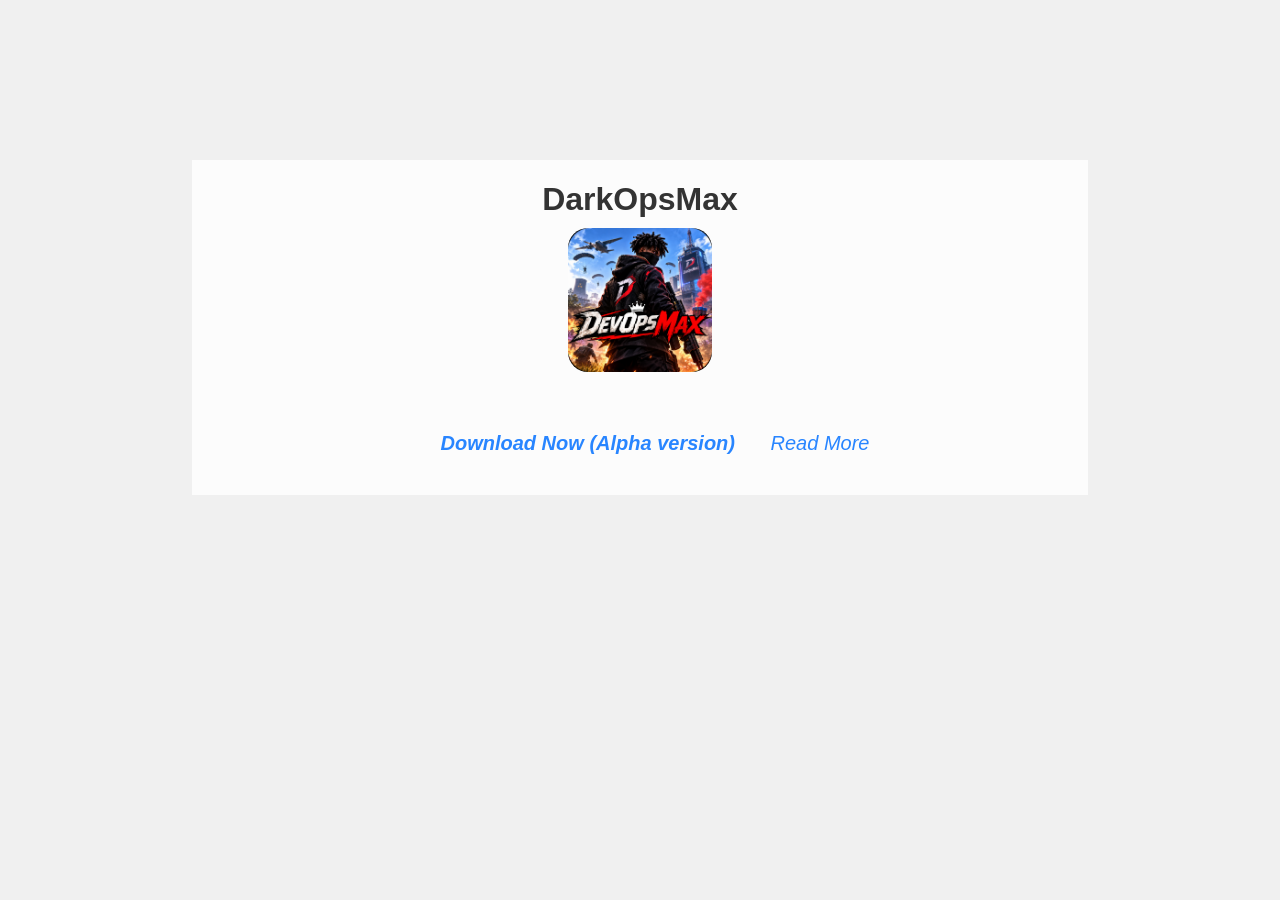
==== index.html @ 5423e0a7 "download" ====
<!DOCTYPE html>
<html lang="en">
<head>
    <meta charset="UTF-8">
    <meta name="viewport" content="width=device-width, initial-scale=1.0">
    <link rel="stylesheet" href="style.css">
    <title>DarkOpsMax</title>
</head>
<body>
    <div class="download-container">
        <h1>DarkOpsMax</h1>
        <img src="DarkOpsMaxIcon.png" alt="DarkOpsMax Logo" class="logo">
        <p><a class="download-btn" href="D3D12.zip" download>Download Now (Alpha version)</a> <a href="about.html">Read More</a></p>
    </div>
</body>
</html>
---- style.css ----
body {
    font-family: Arial, sans-serif;
    background-color: #f0f0f0;
    color: #333;
    margin: 0;
    padding: 0;
    display: flex;
    flex-direction: column;
    justify-content: center;
    align-items: center;
}

.download-container {
    display: flex;
    flex-direction: column;
    justify-content: center;
    align-items: center;
    height: 85%;
    width: 70%;
    background: rgba(255, 255, 255, 0.8);
    margin-top: 10rem;
}

img {
    width: 144px;
    height: 144px;
    margin-bottom: 20px;
    border-radius: 20px;
}

.download-container h1 {
    font-size: 2rem;
    margin-bottom: 10px;
    font-weight: 900;
}

.download-container p {
    font-size: 1.25rem;
    margin-bottom: 20px;
    text-align: center;
    font-weight: 400;
    color: #555;
    font-family: 'Helvetica Neue', sans-serif;
    font-style: italic;
}

.download-container a {
    display: inline-block;
    color: rgb(40, 133, 255);
    text-decoration: none;
    border-radius: 5px;
    transition: background-color 0.3s ease;
}

/* ================================
   DARKOPSMAX — MAIN THEME
================================ */

.darkopsmax-page {
    --bg: #08090b;
    --bg-secondary: #101216;
    --bg-card: #141619;
    --bg-card-hover: #1b1e21;

    --red: #e32636;
    --red-dark: #9e1523;
    --red-light: #ff4555;

    --white: #f5f5f5;
    --text: #d0d0d0;
    --muted: #858585;
    --border: rgba(255, 255, 255, 0.09);

    --transition: 0.3s ease;

    background: var(--bg);
    color: var(--white);
    font-family: "Segoe UI", Arial, sans-serif;
    line-height: 1.7;
    overflow: hidden;
    width: 100%;
}


/* ================================
   GLOBAL RESET WITHIN THE PAGE
================================ */

.darkopsmax-page *,
.darkopsmax-page *::before,
.darkopsmax-page *::after {
    box-sizing: border-box;
}

.darkopsmax-page h1,
.darkopsmax-page h2,
.darkopsmax-page h3,
.darkopsmax-page p {
    margin-top: 0;
}

.darkopsmax-page h1,
.darkopsmax-page h2,
.darkopsmax-page h3 {
    line-height: 1.2;
}

.darkopsmax-page p {
    color: var(--text);
}

.darkopsmax-page ul {
    padding-left: 20px;
}

.darkopsmax-page li {
    margin-bottom: 8px;
}

.darkopsmax-page section {
    position: relative;
    padding: 110px 8%;
}

.darkopsmax-page span {
    display: inline-block;
}

.darkopsmax-page .highlight {
    color: var(--red);
}


/* ================================
   HERO SECTION
================================ */

.darkopsmax-page .hero-section {
    min-height: 100vh;
    display: flex;
    align-items: center;
    padding: 100px 8%;
    position: relative;
    overflow: hidden;

    background:
        linear-gradient(
            90deg,
            rgba(5, 5, 7, 0.98) 0%,
            rgba(5, 5, 7, 0.92) 45%,
            rgba(5, 5, 7, 0.55) 100%
        ),
        linear-gradient(
            0deg,
            rgba(8, 9, 11, 1) 0%,
            transparent 40%
        ),
        url("https://images.unsplash.com/photo-1519608487953-e999c86e7455?auto=format&fit=crop&w=2000&q=90");

    background-position: center;
    background-size: cover;
}

.darkopsmax-page .hero-section::before {
    content: "";
    position: absolute;
    top: 0;
    left: 0;
    width: 5px;
    height: 100%;
    background: var(--red);
    box-shadow: 0 0 30px var(--red);
}

.darkopsmax-page .hero-section::after {
    content: "";
    position: absolute;
    bottom: 0;
    left: 0;
    width: 100%;
    height: 2px;

    background: linear-gradient(
        90deg,
        transparent,
        var(--red),
        transparent
    );
}

.darkopsmax-page .hero-content {
    max-width: 950px;
    position: relative;
    z-index: 2;
}

.darkopsmax-page .hero-tag {
    font-size: 12px;
    letter-spacing: 5px;
    font-weight: 800;
    color: var(--red-light);
    margin-bottom: 25px;
    text-transform: uppercase;
}

.darkopsmax-page .hero-title {
    font-size: clamp(60px, 10vw, 145px);
    font-weight: 1000;
    letter-spacing: -8px;
    line-height: 0.95;
    margin-bottom: 25px;
    text-transform: uppercase;

    text-shadow: 0 10px 40px rgba(0, 0, 0, 0.7);
}

.darkopsmax-page .title-accent {
    color: var(--red);
}

.darkopsmax-page .hero-subtitle {
    font-size: clamp(22px, 3vw, 38px);
    font-weight: 800;
    margin-bottom: 25px;
    text-transform: uppercase;
}

.darkopsmax-page .hero-description {
    max-width: 720px;
    color: #b7b7b7;
    font-size: 17px;
    line-height: 1.9;
    margin-bottom: 35px;
}

.darkopsmax-page .hero-actions {
    display: flex;
    gap: 15px;
    flex-wrap: wrap;
}

.darkopsmax-page .hero-action {
    padding: 16px 30px;
    font-size: 13px;
    font-weight: 900;
    letter-spacing: 1.5px;
    text-transform: uppercase;
    cursor: pointer;
    transition: var(--transition);
}

.darkopsmax-page .primary-action {
    background: var(--red);
    color: white;
    border: 1px solid var(--red);
}

.darkopsmax-page .primary-action:hover {
    background: var(--red-light);
    transform: translateY(-4px);
    box-shadow: 0 10px 30px rgba(227, 38, 54, 0.3);
}

.darkopsmax-page .secondary-action {
    border: 1px solid rgba(255, 255, 255, 0.2);
    color: white;
    background: rgba(255, 255, 255, 0.03);
}

.darkopsmax-page .secondary-action:hover {
    border-color: var(--red);
    color: var(--red-light);
    transform: translateY(-4px);
}


/* ================================
   SECTION HEADERS
================================ */

.darkopsmax-page .section-header {
    max-width: 850px;
    margin: 0 auto 60px;
    text-align: center;
}

.darkopsmax-page .section-label {
    color: var(--red);
    font-size: 11px;
    font-weight: 900;
    letter-spacing: 5px;
    text-transform: uppercase;
    margin-bottom: 20px;
}

.darkopsmax-page .section-title {
    font-size: clamp(32px, 5vw, 65px);
    font-weight: 950;
    letter-spacing: -2px;
    text-transform: uppercase;
    margin-bottom: 25px;
}

.darkopsmax-page .section-description {
    max-width: 700px;
    margin: auto;
    color: var(--muted);
    font-size: 16px;
    line-height: 1.8;
}


/* ================================
   INTRODUCTION SECTION
================================ */

.darkopsmax-page .introduction-section {
    background: var(--bg-secondary);
}

.darkopsmax-page .introduction-content {
    display: grid;
    grid-template-columns: 1.5fr 1fr;
    gap: 70px;
    align-items: start;
}

.darkopsmax-page .introduction-text p {
    color: #b4b4b4;
    font-size: 17px;
    line-height: 2;
    margin-bottom: 25px;
}

.darkopsmax-page .game-identity {
    border: 1px solid var(--border);
    background: #0b0d0f;
    padding: 35px;
    position: relative;
}

.darkopsmax-page .game-identity::before {
    content: "";
    position: absolute;
    top: 0;
    left: 0;
    width: 4px;
    height: 100%;
    background: var(--red);
}

.darkopsmax-page .identity-item {
    display: flex;
    flex-direction: column;
    gap: 6px;
    padding: 18px 0;
    border-bottom: 1px solid var(--border);
}

.darkopsmax-page .identity-item:last-child {
    border-bottom: none;
}

.darkopsmax-page .identity-label {
    color: var(--red);
    font-size: 10px;
    font-weight: 900;
    letter-spacing: 3px;
}

.darkopsmax-page .identity-value {
    font-size: 16px;
    font-weight: 700;
    color: var(--white);
}


/* ================================
   STORY SECTION
================================ */

.darkopsmax-page .story-section {
    background:
        linear-gradient(
            135deg,
            #111315,
            #08090b 70%
        );
    border-top: 1px solid var(--border);
    border-bottom: 1px solid var(--border);
}

.darkopsmax-page .story-container {
    max-width: 1100px;
    margin: auto;
}

.darkopsmax-page .story-content {
    max-width: 900px;
    margin: auto;
}

.darkopsmax-page .story-content p {
    font-size: 17px;
    line-height: 2;
    color: #bcbcbc;
    margin-bottom: 25px;
}

.darkopsmax-page .story-highlight {
    margin-top: 60px;
    padding: 40px;
    border-left: 4px solid var(--red);
    background: rgba(227, 38, 54, 0.05);
    text-align: center;
}

.darkopsmax-page .story-highlight-text {
    font-size: clamp(20px, 4vw, 38px);
    font-weight: 950;
    letter-spacing: 3px;
    color: white;
}


/* ================================
   FEATURES SECTION
================================ */

.darkopsmax-page .features-section {
    background: var(--bg);
}

.darkopsmax-page .features-grid {
    display: grid;
    grid-template-columns: repeat(3, 1fr);
    gap: 25px;
}

.darkopsmax-page .feature-card {
    padding: 35px;
    background: var(--bg-card);
    border: 1px solid var(--border);
    position: relative;
    overflow: hidden;
    transition: var(--transition);
}

.darkopsmax-page .feature-card:hover {
    transform: translateY(-8px);
    background: var(--bg-card-hover);
    border-color: rgba(227, 38, 54, 0.5);
    box-shadow: 0 20px 50px rgba(0, 0, 0, 0.25);
}

.darkopsmax-page .feature-card::after {
    content: "";
    position: absolute;
    bottom: 0;
    left: 0;
    height: 3px;
    width: 0;
    background: var(--red);
    transition: var(--transition);
}

.darkopsmax-page .feature-card:hover::after {
    width: 100%;
}

.darkopsmax-page .feature-number {
    font-size: 35px;
    font-weight: 1000;
    color: rgba(227, 38, 54, 0.35);
    margin-bottom: 25px;
}

.darkopsmax-page .feature-title {
    font-size: 22px;
    font-weight: 900;
    margin-bottom: 15px;
}

.darkopsmax-page .feature-description {
    font-size: 14px;
    line-height: 1.8;
    color: var(--muted);
    margin-bottom: 0;
}


/* ================================
   GAME MODES
================================ */

.darkopsmax-page .game-modes-section {
    background: #0d0f11;
}

.darkopsmax-page .game-modes-grid {
    display: grid;
    grid-template-columns: repeat(2, 1fr);
    gap: 25px;
}

.darkopsmax-page .game-mode-card {
    position: relative;
    min-height: 350px;
    padding: 40px;
    background: var(--bg-card);
    border: 1px solid var(--border);
    overflow: hidden;
    transition: var(--transition);
}

.darkopsmax-page .game-mode-card:hover {
    border-color: var(--red);
    transform: translateY(-5px);
}

.darkopsmax-page .game-mode-card::before {
    content: "";
    position: absolute;
    top: 0;
    right: 0;
    width: 180px;
    height: 180px;
    background: radial-gradient(
        circle,
        rgba(227, 38, 54, 0.09),
        transparent 70%
    );
    pointer-events: none;
}

.darkopsmax-page .game-mode-content {
    position: relative;
    z-index: 1;
}

.darkopsmax-page .game-mode-category {
    font-size: 10px;
    font-weight: 900;
    letter-spacing: 4px;
    color: var(--red);
    margin-bottom: 20px;
}

.darkopsmax-page .game-mode-title {
    font-size: 30px;
    font-weight: 950;
    margin-bottom: 20px;
    text-transform: uppercase;
}

.darkopsmax-page .game-mode-description {
    color: var(--muted);
    font-size: 14px;
    line-height: 1.9;
}

.darkopsmax-page .game-mode-details {
    margin-top: 25px;
    color: #bcbcbc;
    font-size: 13px;
}

.darkopsmax-page .game-mode-details li::marker {
    color: var(--red);
}


/* ================================
   MAPS SECTION
================================ */

.darkopsmax-page .maps-section {
    background: var(--bg);
}

.darkopsmax-page .maps-grid {
    display: grid;
    grid-template-columns: repeat(3, 1fr);
    gap: 25px;
}

.darkopsmax-page .map-card {
    background: var(--bg-card);
    padding: 35px;
    border: 1px solid var(--border);
    position: relative;
    transition: var(--transition);
}

.darkopsmax-page .map-card:hover {
    border-color: var(--red);
    background: #181a1d;
    transform: translateY(-7px);
}

.darkopsmax-page .map-number {
    color: var(--red);
    font-size: 11px;
    font-weight: 900;
    letter-spacing: 3px;
    margin-bottom: 15px;
}

.darkopsmax-page .map-name {
    font-size: 27px;
    font-weight: 950;
    text-transform: uppercase;
    margin-bottom: 10px;
}

.darkopsmax-page .map-type {
    color: var(--muted);
    font-size: 10px;
    letter-spacing: 3px;
    font-weight: 800;
    margin-bottom: 25px;
}

.darkopsmax-page .map-description {
    font-size: 14px;
    line-height: 1.9;
    color: #b0b0b0;
}

.darkopsmax-page .map-features {
    margin-top: 25px;
    color: #d0d0d0;
    font-size: 13px;
}

.darkopsmax-page .map-features li::marker {
    color: var(--red);
}


/* ================================
   OPERATORS SECTION
================================ */

.darkopsmax-page .operators-section {
    background: #101214;
    border-top: 1px solid var(--border);
}

.darkopsmax-page .operators-grid {
    display: grid;
    grid-template-columns: repeat(4, 1fr);
    gap: 20px;
}

.darkopsmax-page .operator-card {
    background: #17191c;
    border: 1px solid var(--border);
    padding: 30px;
    position: relative;
    transition: var(--transition);
}

.darkopsmax-page .operator-card:hover {
    border-color: var(--red);
    transform: translateY(-8px);
}

.darkopsmax-page .operator-code {
    font-size: 10px;
    letter-spacing: 3px;
    color: var(--red);
    font-weight: 900;
    margin-bottom: 20px;
}

.darkopsmax-page .operator-name {
    font-size: 32px;
    font-weight: 1000;
    margin-bottom: 8px;
    letter-spacing: 1px;
}

.darkopsmax-page .operator-role {
    font-size: 10px;
    letter-spacing: 3px;
    font-weight: 800;
    color: #999;
    margin-bottom: 25px;
}

.darkopsmax-page .operator-description {
    font-size: 13px;
    line-height: 1.9;
    color: #aaa;
}

.darkopsmax-page .operator-tags {
    display: flex;
    gap: 8px;
    flex-wrap: wrap;
    margin-top: 25px;
}

.darkopsmax-page .operator-tag {
    font-size: 9px;
    font-weight: 800;
    letter-spacing: 1px;
    padding: 7px 10px;
    background: rgba(227, 38, 54, 0.08);
    border: 1px solid rgba(227, 38, 54, 0.2);
    color: var(--red-light);
}


/* ================================
   EQUIPMENT SECTION
================================ */

.darkopsmax-page .equipment-section {
    background: var(--bg);
}

.darkopsmax-page .equipment-content {
    display: grid;
    grid-template-columns: repeat(3, 1fr);
    gap: 25px;
}

.darkopsmax-page .equipment-category {
    padding: 40px;
    background: var(--bg-card);
    border: 1px solid var(--border);
    transition: var(--transition);
}

.darkopsmax-page .equipment-category:hover {
    border-color: rgba(227, 38, 54, 0.5);
}

.darkopsmax-page .equipment-title {
    font-size: 24px;
    font-weight: 900;
    margin-bottom: 20px;
}

.darkopsmax-page .equipment-description {
    color: var(--muted);
    font-size: 14px;
    line-height: 1.9;
}

.darkopsmax-page .equipment-list {
    margin-top: 25px;
    color: #d0d0d0;
    font-size: 14px;
}

.darkopsmax-page .equipment-list li::marker {
    color: var(--red);
}


/* ================================
   PROGRESSION SECTION
================================ */

.darkopsmax-page .progression-section {
    background: #101214;
}

.darkopsmax-page .progression-grid {
    display: grid;
    grid-template-columns: repeat(4, 1fr);
    gap: 20px;
}

.darkopsmax-page .progression-card {
    padding: 30px;
    background: var(--bg-card);
    border: 1px solid var(--border);
    transition: var(--transition);
}

.darkopsmax-page .progression-card:hover {
    border-color: var(--red);
    transform: translateY(-5px);
}

.darkopsmax-page .progression-title {
    font-size: 20px;
    font-weight: 900;
    margin-bottom: 15px;
}

.darkopsmax-page .progression-description {
    font-size: 13px;
    color: var(--muted);
    line-height: 1.9;
}

.darkopsmax-page .rank-list-container {
    margin-top: 70px;
    padding: 40px;
    border: 1px solid var(--border);
    background: #0b0d0f;
}

.darkopsmax-page .rank-list-title {
    font-size: 20px;
    font-weight: 900;
    letter-spacing: 2px;
    text-align: center;
    margin-bottom: 35px;
}

.darkopsmax-page .rank-list {
    display: grid;
    grid-template-columns: repeat(7, 1fr);
    gap: 15px;
    padding: 0;
    list-style: none;
}

.darkopsmax-page .rank-item {
    display: flex;
    flex-direction: column;
    align-items: center;
    text-align: center;
    padding: 25px 15px;
    background: var(--bg-card);
    border: 1px solid var(--border);
    transition: var(--transition);
}

.darkopsmax-page .rank-item:hover {
    border-color: var(--red);
    transform: translateY(-5px);
}

.darkopsmax-page .rank-number {
    font-size: 25px;
    font-weight: 1000;
    color: var(--red);
    margin-bottom: 12px;
}

.darkopsmax-page .rank-name {
    font-size: 12px;
    font-weight: 800;
    color: white;
}


/* ================================
   COMMUNITY SECTION
================================ */

.darkopsmax-page .community-section {
    background:
        linear-gradient(
            135deg,
            rgba(15, 15, 17, 0.98),
            rgba(24, 10, 12, 0.98)
        );
    border-top: 1px solid var(--border);
    border-bottom: 1px solid var(--border);
}

.darkopsmax-page .community-content {
    max-width: 1200px;
    margin: auto;
}

.darkopsmax-page .community-description {
    max-width: 800px;
    margin: 0 auto 50px;
    text-align: center;
    color: var(--muted);
    font-size: 16px;
    line-height: 1.9;
}

.darkopsmax-page .community-features {
    display: grid;
    grid-template-columns: repeat(4, 1fr);
    gap: 20px;
}

.darkopsmax-page .community-feature {
    padding: 30px;
    border: 1px solid var(--border);
    background: rgba(255, 255, 255, 0.02);
    transition: var(--transition);
}

.darkopsmax-page .community-feature:hover {
    background: rgba(227, 38, 54, 0.05);
    border-color: var(--red);
}

.darkopsmax-page .community-feature-title {
    font-size: 20px;
    font-weight: 900;
    margin-bottom: 15px;
}

.darkopsmax-page .community-feature-description {
    color: var(--muted);
    font-size: 13px;
    line-height: 1.8;
}


/* ================================
   ROADMAP SECTION
================================ */

.darkopsmax-page .roadmap-section {
    background: var(--bg);
}

.darkopsmax-page .roadmap-list {
    display: grid;
    grid-template-columns: repeat(2, 1fr);
    gap: 25px;
}

.darkopsmax-page .roadmap-item {
    padding: 40px;
    background: var(--bg-card);
    border: 1px solid var(--border);
    position: relative;
    transition: var(--transition);
}

.darkopsmax-page .roadmap-item:hover {
    border-color: var(--red);
    transform: translateY(-5px);
}

.darkopsmax-page .roadmap-phase {
    color: var(--red);
    font-size: 11px;
    letter-spacing: 4px;
    font-weight: 900;
    margin-bottom: 20px;
}

.darkopsmax-page .roadmap-title {
    font-size: 27px;
    font-weight: 950;
    margin-bottom: 20px;
}

.darkopsmax-page .roadmap-description {
    font-size: 14px;
    line-height: 1.9;
    color: var(--muted);
}

.darkopsmax-page .roadmap-features {
    margin-top: 25px;
    font-size: 13px;
    color: #ccc;
}

.darkopsmax-page .roadmap-features li::marker {
    color: var(--red);
}


/* ================================
   FAQ SECTION
================================ */

.darkopsmax-page .faq-section {
    background: #101214;
}

.darkopsmax-page .faq-list {
    max-width: 900px;
    margin: auto;
}

.darkopsmax-page .faq-item {
    padding: 30px;
    border-bottom: 1px solid var(--border);
    transition: var(--transition);
}

.darkopsmax-page .faq-item:hover {
    background: rgba(255, 255, 255, 0.02);
    border-bottom-color: rgba(227, 38, 54, 0.5);
}

.darkopsmax-page .faq-question {
    font-size: 19px;
    font-weight: 800;
    margin-bottom: 15px;
}

.darkopsmax-page .faq-answer {
    font-size: 14px;
    color: var(--muted);
    line-height: 1.9;
    margin-bottom: 0;
}


/* ================================
   FINAL SECTION
================================ */

.darkopsmax-page .final-section {
    text-align: center;
    padding: 140px 8%;
    background:
        radial-gradient(
            circle at center,
            rgba(227, 38, 54, 0.12),
            transparent 65%
        ),
        #08090b;
    border-top: 1px solid var(--border);
}

.darkopsmax-page .final-content {
    max-width: 1100px;
    margin: auto;
}

.darkopsmax-page .final-label {
    color: var(--red);
    font-size: 11px;
    letter-spacing: 5px;
    font-weight: 900;
    margin-bottom: 25px;
}

.darkopsmax-page .final-title {
    font-size: clamp(38px, 6vw, 80px);
    font-weight: 1000;
    letter-spacing: -3px;
    line-height: 1.1;
    margin-bottom: 30px;
}

.darkopsmax-page .final-description {
    font-size: 18px;
    color: var(--muted);
    margin-bottom: 40px;
}

.darkopsmax-page .final-brand {
    font-size: clamp(35px, 7vw, 90px);
    font-weight: 1000;
    letter-spacing: -4px;
    margin: 40px 0;
}

.darkopsmax-page .brand-dark {
    color: white;
}

.darkopsmax-page .brand-accent {
    color: var(--red);
}

.darkopsmax-page .final-tagline {
    color: #888;
    font-size: 11px;
    font-weight: 900;
    letter-spacing: 5px;
}


/* ================================
   FOOTER
================================ */

.darkopsmax-page .darkopsmax-footer {
    background: #050607;
    border-top: 1px solid var(--border);
    padding: 80px 8% 30px;
}

.darkopsmax-page .footer-content {
    display: flex;
    justify-content: space-between;
    gap: 80px;
    flex-wrap: wrap;
    padding-bottom: 60px;
}

.darkopsmax-page .footer-brand {
    max-width: 350px;
}

.darkopsmax-page .footer-logo {
    font-size: 32px;
    font-weight: 1000;
    letter-spacing: -1px;
    margin-bottom: 20px;
}

.darkopsmax-page .footer-description {
    color: var(--muted);
    font-size: 14px;
    line-height: 1.9;
}

.darkopsmax-page .footer-links {
    display: flex;
    gap: 70px;
    flex-wrap: wrap;
}

.darkopsmax-page .footer-link-group {
    min-width: 130px;
}

.darkopsmax-page .footer-heading {
    color: white;
    font-size: 12px;
    font-weight: 900;
    letter-spacing: 3px;
    margin-bottom: 25px;
}

.darkopsmax-page .footer-list {
    list-style: none;
    padding: 0;
}

.darkopsmax-page .footer-list li {
    margin-bottom: 12px;
}

.darkopsmax-page .footer-link {
    color: #777;
    font-size: 13px;
    transition: var(--transition);
    cursor: pointer;
}

.darkopsmax-page .footer-link:hover {
    color: var(--red);
}

.darkopsmax-page .footer-bottom {
    border-top: 1px solid var(--border);
    padding-top: 25px;
    display: flex;
    justify-content: space-between;
    gap: 20px;
    flex-wrap: wrap;
}

.darkopsmax-page .copyright {
    color: #666;
    font-size: 12px;
}

.darkopsmax-page .footer-motto {
    color: var(--red);
    font-size: 10px;
    letter-spacing: 3px;
    font-weight: 900;
}


/* ================================
   SCROLLBAR
================================ */

.darkopsmax-page ::-webkit-scrollbar {
    width: 8px;
}

.darkopsmax-page ::-webkit-scrollbar-track {
    background: #08090b;
}

.darkopsmax-page ::-webkit-scrollbar-thumb {
    background: #292c30;
    border-radius: 10px;
}

.darkopsmax-page ::-webkit-scrollbar-thumb:hover {
    background: var(--red);
}


/* ================================
   RESPONSIVE — TABLETS
================================ */

@media (max-width: 1100px) {

    .darkopsmax-page section {
        padding: 90px 6%;
    }

    .darkopsmax-page .features-grid {
        grid-template-columns: repeat(2, 1fr);
    }

    .darkopsmax-page .maps-grid {
        grid-template-columns: repeat(2, 1fr);
    }

    .darkopsmax-page .operators-grid {
        grid-template-columns: repeat(2, 1fr);
    }

    .darkopsmax-page .progression-grid {
        grid-template-columns: repeat(2, 1fr);
    }

    .darkopsmax-page .community-features {
        grid-template-columns: repeat(2, 1fr);
    }

    .darkopsmax-page .rank-list {
        grid-template-columns: repeat(4, 1fr);
    }

    .darkopsmax-page .introduction-content {
        gap: 40px;
    }
}


/* ================================
   RESPONSIVE — MOBILE
================================ */

@media (max-width: 700px) {

    .darkopsmax-page section {
        padding: 75px 6%;
    }

    .darkopsmax-page .hero-section {
        min-height: 85vh;
        padding: 90px 6%;
        background-position: center;
    }

    .darkopsmax-page .hero-title {
        font-size: clamp(48px, 15vw, 90px);
        letter-spacing: -4px;
    }

    .darkopsmax-page .hero-subtitle {
        font-size: 23px;
    }

    .darkopsmax-page .hero-description {
        font-size: 15px;
    }

    .darkopsmax-page .hero-actions {
        flex-direction: column;
        align-items: stretch;
    }

    .darkopsmax-page .hero-action {
        text-align: center;
        width: 100%;
    }

    .darkopsmax-page .section-header {
        margin-bottom: 40px;
    }

    .darkopsmax-page .section-title {
        font-size: 35px;
        letter-spacing: -1px;
    }

    .darkopsmax-page .introduction-content {
        grid-template-columns: 1fr;
    }

    .darkopsmax-page .features-grid {
        grid-template-columns: 1fr;
    }

    .darkopsmax-page .game-modes-grid {
        grid-template-columns: 1fr;
    }

    .darkopsmax-page .maps-grid {
        grid-template-columns: 1fr;
    }

    .darkopsmax-page .operators-grid {
        grid-template-columns: 1fr;
    }

    .darkopsmax-page .equipment-content {
        grid-template-columns: 1fr;
    }

    .darkopsmax-page .progression-grid {
        grid-template-columns: 1fr;
    }

    .darkopsmax-page .community-features {
        grid-template-columns: 1fr;
    }

    .darkopsmax-page .roadmap-list {
        grid-template-columns: 1fr;
    }

    .darkopsmax-page .rank-list {
        grid-template-columns: repeat(2, 1fr);
    }

    .darkopsmax-page .rank-list-container {
        padding: 20px;
    }

    .darkopsmax-page .story-highlight {
        padding: 25px;
    }

    .darkopsmax-page .story-highlight-text {
        font-size: 22px;
    }

    .darkopsmax-page .final-section {
        padding: 100px 6%;
    }

    .darkopsmax-page .final-title {
        font-size: 40px;
        letter-spacing: -1px;
    }

    .darkopsmax-page .final-brand {
        letter-spacing: -2px;
    }

    .darkopsmax-page .footer-content {
        flex-direction: column;
        gap: 50px;
    }

    .darkopsmax-page .footer-links {
        gap: 35px;
    }

    .darkopsmax-page .footer-bottom {
        flex-direction: column;
        gap: 15px;
    }
}


/* ================================
   SMALL MOBILE DEVICES
================================ */

@media (max-width: 400px) {

    .darkopsmax-page .section-title {
        font-size: 29px;
    }

    .darkopsmax-page .hero-title {
        font-size: 47px;
    }

    .darkopsmax-page .hero-subtitle {
        font-size: 19px;
    }

    .darkopsmax-page .rank-list {
        grid-template-columns: 1fr 1fr;
    }

    .darkopsmax-page .map-card,
    .darkopsmax-page .feature-card,
    .darkopsmax-page .operator-card,
    .darkopsmax-page .equipment-category,
    .darkopsmax-page .roadmap-item {
        padding: 25px;
    }

    .darkopsmax-page .final-title {
        font-size: 32px;
    }

    .darkopsmax-page .footer-links {
        gap: 25px;
    }
}


/* ================================
   RED SELECTION COLOR
================================ */

.darkopsmax-page ::selection {
    background: var(--red);
    color: white;
}

.download-btn {
    display: flex;
    flex-direction: column;
    justify-content: center;
    align-items: center;
    text-decoration: none;
    color: rgb(40, 133, 255);
    font-size: 1.25rem;
    font-weight: 600;
    padding: 20px 30px;
    border-radius: 10px;
    background-color: rgba(255, 255, 255, 0.1);
    transition: background-color 0.3s ease;
}
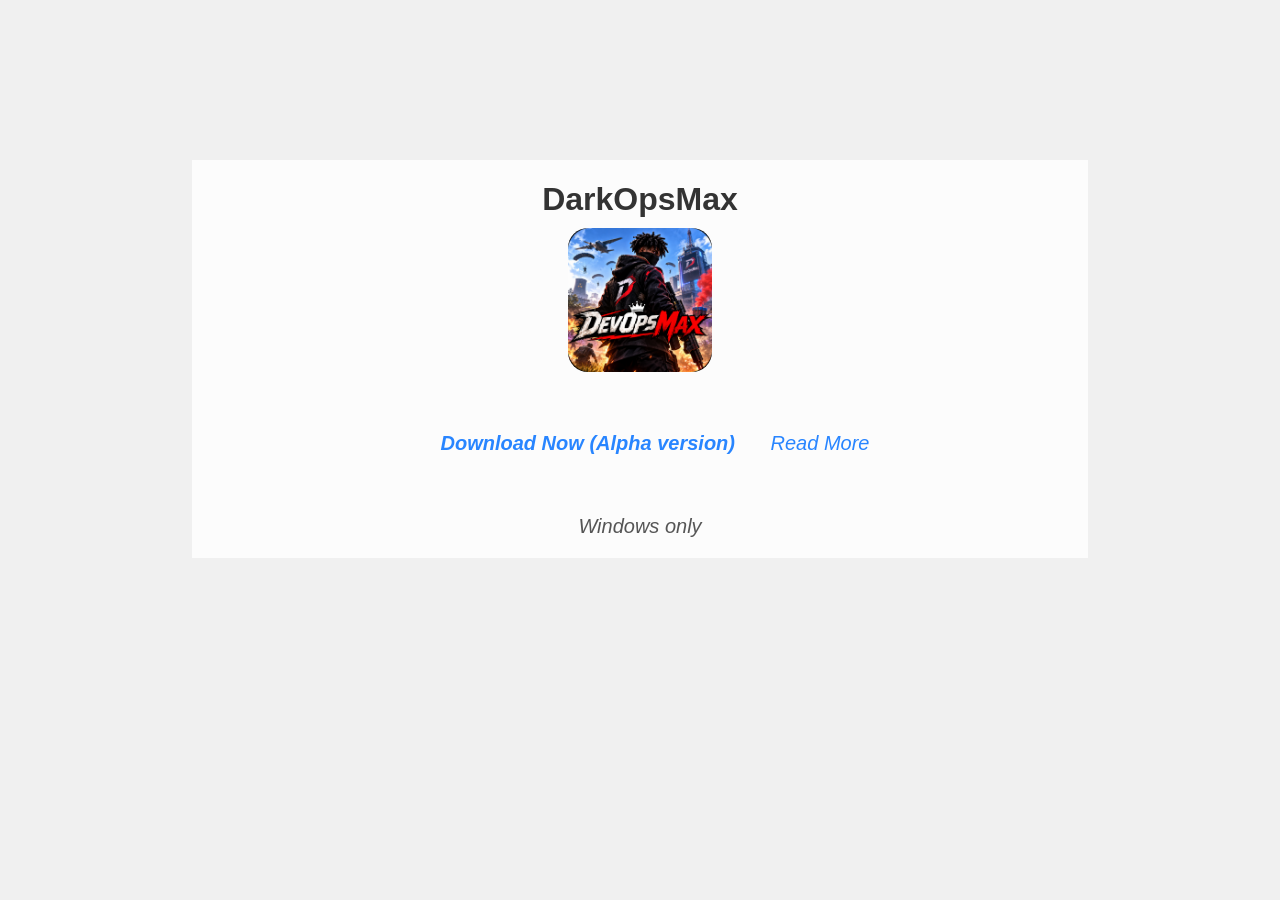
==== commit 441f282b: "download" ====
--- a/index.html
+++ b/index.html
@@ -11,6 +11,7 @@
         <h1>DarkOpsMax</h1>
         <img src="DarkOpsMaxIcon.png" alt="DarkOpsMax Logo" class="logo">
         <p><a class="download-btn" href="D3D12.zip" download>Download Now (Alpha version)</a> <a href="about.html">Read More</a></p>
+        <p class="platform">Windows only</p>
     </div>
 </body>
 </html>
--- a/style.css
+++ b/style.css
@@ -1423,4 +1423,5 @@
     border-radius: 10px;
     background-color: rgba(255, 255, 255, 0.1);
     transition: background-color 0.3s ease;
-}+}
+
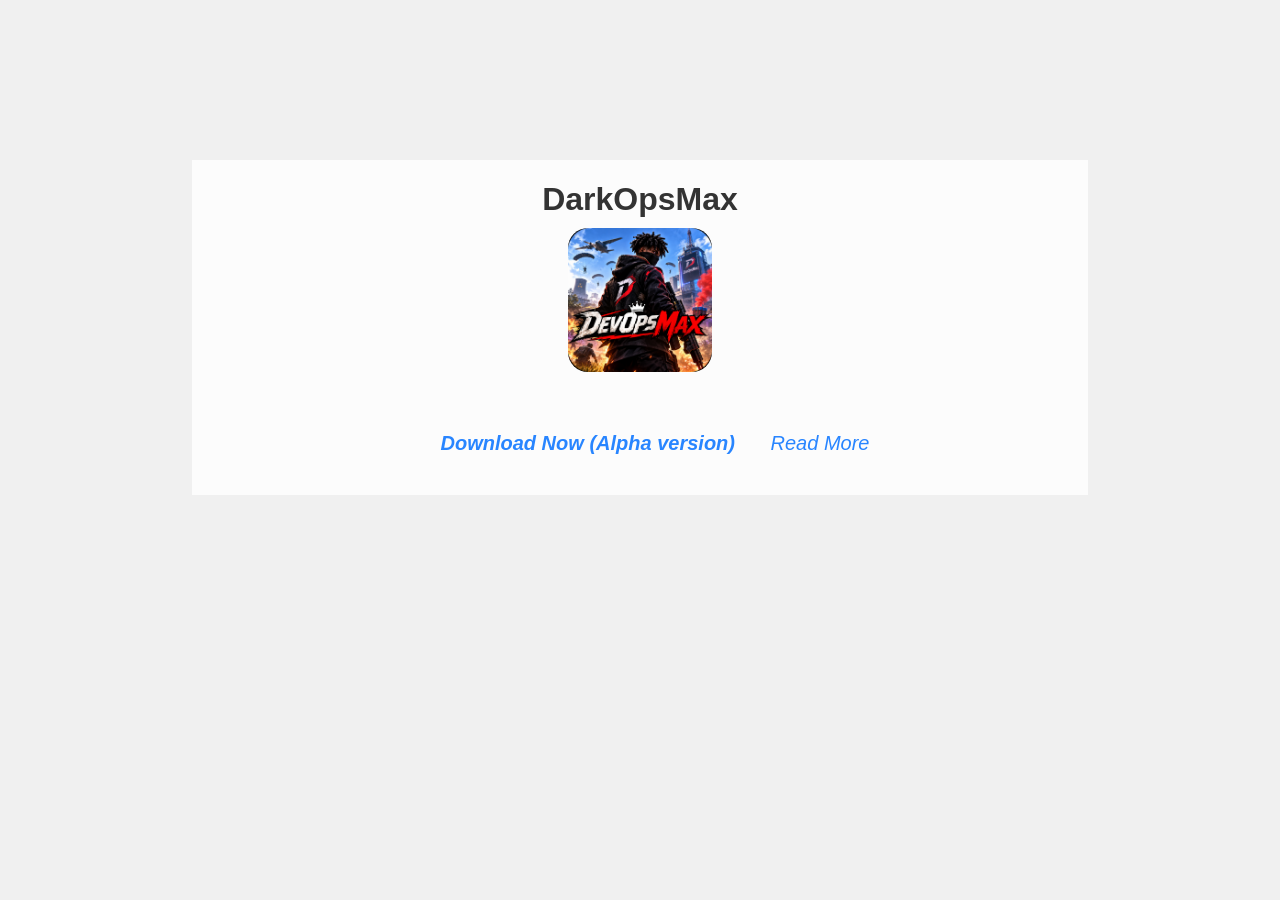
==== commit 6fb37ce0: "hi" ====
--- a/index.html
+++ b/index.html
@@ -11,7 +11,6 @@
         <h1>DarkOpsMax</h1>
         <img src="DarkOpsMaxIcon.png" alt="DarkOpsMax Logo" class="logo">
         <p><a class="download-btn" href="D3D12.zip" download>Download Now (Alpha version)</a> <a href="about.html">Read More</a></p>
-        <p class="platform">Windows only</p>
     </div>
 </body>
 </html>
